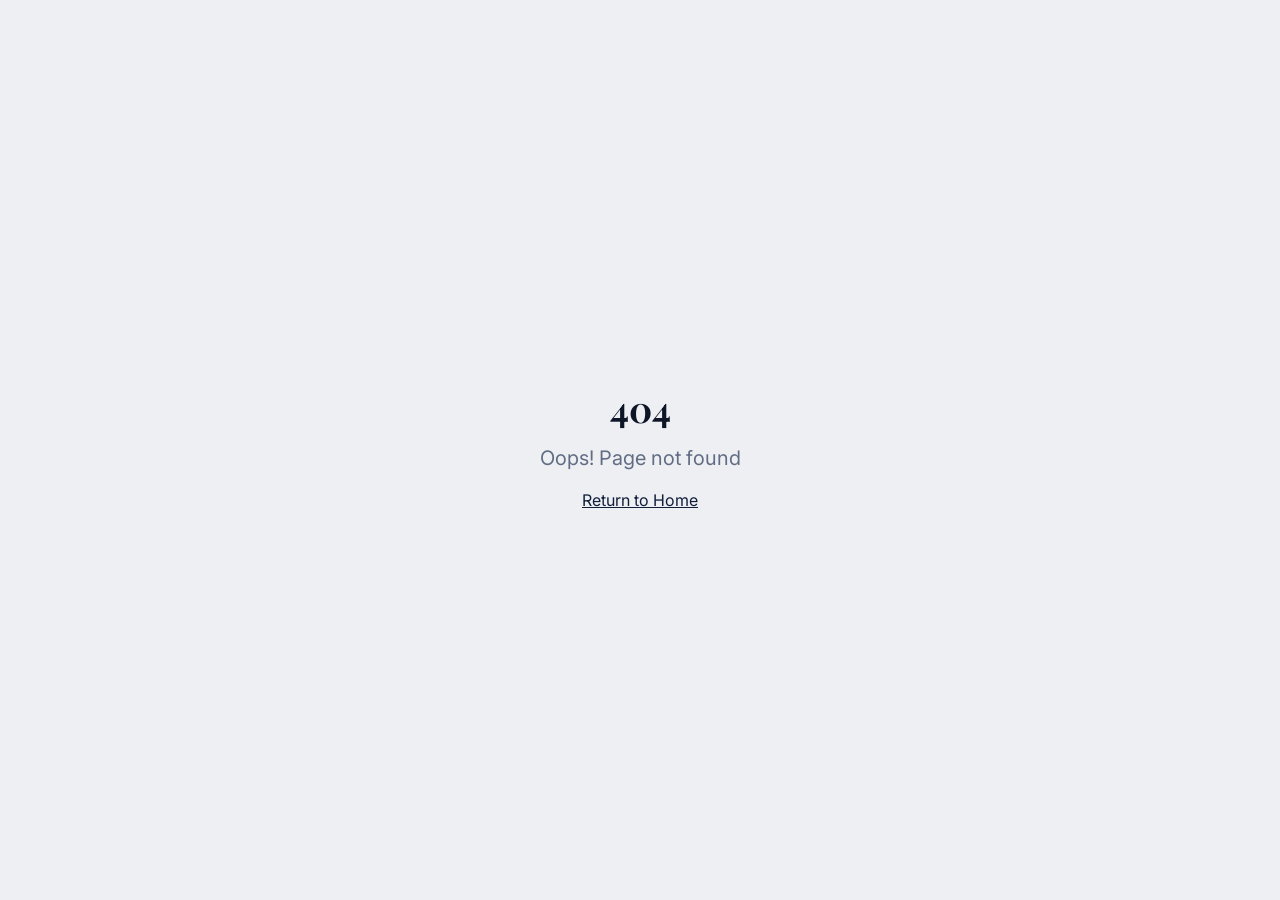
==== index.html @ 01285beb "Add files via upload" ====
<!doctype html>
<html lang="en">
  <head>
    <meta charset="UTF-8" />
    <meta name="viewport" content="width=device-width, initial-scale=1.0" />
    <title>Apostilas de Elite | Material Premium para Concursos da Saúde</title>
    <meta name="description" content="Apostilas premium para concursos da saúde. Material completo para enfermagem, fisioterapia, nutrição, biomedicina e mais. Questões comentadas e mapas mentais." />
    <meta name="keywords" content="apostilas para concursos da saúde, material para técnico de enfermagem, concursos SUS, preparação saúde pública" />
    <!-- TODO: Set the document title to the name of your application -->
    <title>Lovable App</title>
    <meta name="description" content="Lovable Generated Project" />
    <meta name="author" content="Lovable" />

    <!-- TODO: Update og:title to match your application name -->
    <meta property="og:title" content="Lovable App" />
    <meta property="og:description" content="Lovable Generated Project" />
    <meta property="og:type" content="website" />
    <meta property="og:image" content="https://lovable.dev/opengraph-image-p98pqg.png" />

    <meta name="twitter:card" content="summary_large_image" />
    <meta name="twitter:site" content="@Lovable" />
    <meta name="twitter:image" content="https://lovable.dev/opengraph-image-p98pqg.png" />
    <script type="module" crossorigin src="/assets/index-BftCV38N.js"></script>
    <link rel="stylesheet" crossorigin href="/assets/index-7bwsDKJG.css">
  </head>

  <body>
    <div id="root"></div>
  </body>
</html>
---- assets/index-7bwsDKJG.css ----
@import"https://fonts.googleapis.com/css2?family=Playfair+Display:wght@400;500;600;700;800&family=Inter:wght@300;400;500;600;700&display=swap";*,:before,:after{--tw-border-spacing-x: 0;--tw-border-spacing-y: 0;--tw-translate-x: 0;--tw-translate-y: 0;--tw-rotate: 0;--tw-skew-x: 0;--tw-skew-y: 0;--tw-scale-x: 1;--tw-scale-y: 1;--tw-pan-x: ;--tw-pan-y: ;--tw-pinch-zoom: ;--tw-scroll-snap-strictness: proximity;--tw-gradient-from-position: ;--tw-gradient-via-position: ;--tw-gradient-to-position: ;--tw-ordinal: ;--tw-slashed-zero: ;--tw-numeric-figure: ;--tw-numeric-spacing: ;--tw-numeric-fraction: ;--tw-ring-inset: ;--tw-ring-offset-width: 0px;--tw-ring-offset-color: #fff;--tw-ring-color: rgb(59 130 246 / .5);--tw-ring-offset-shadow: 0 0 #0000;--tw-ring-shadow: 0 0 #0000;--tw-shadow: 0 0 #0000;--tw-shadow-colored: 0 0 #0000;--tw-blur: ;--tw-brightness: ;--tw-contrast: ;--tw-grayscale: ;--tw-hue-rotate: ;--tw-invert: ;--tw-saturate: ;--tw-sepia: ;--tw-drop-shadow: ;--tw-backdrop-blur: ;--tw-backdrop-brightness: ;--tw-backdrop-contrast: ;--tw-backdrop-grayscale: ;--tw-backdrop-hue-rotate: ;--tw-backdrop-invert: ;--tw-backdrop-opacity: ;--tw-backdrop-saturate: ;--tw-backdrop-sepia: ;--tw-contain-size: ;--tw-contain-layout: ;--tw-contain-paint: ;--tw-contain-style: }::backdrop{--tw-border-spacing-x: 0;--tw-border-spacing-y: 0;--tw-translate-x: 0;--tw-translate-y: 0;--tw-rotate: 0;--tw-skew-x: 0;--tw-skew-y: 0;--tw-scale-x: 1;--tw-scale-y: 1;--tw-pan-x: ;--tw-pan-y: ;--tw-pinch-zoom: ;--tw-scroll-snap-strictness: proximity;--tw-gradient-from-position: ;--tw-gradient-via-position: ;--tw-gradient-to-position: ;--tw-ordinal: ;--tw-slashed-zero: ;--tw-numeric-figure: ;--tw-numeric-spacing: ;--tw-numeric-fraction: ;--tw-ring-inset: ;--tw-ring-offset-width: 0px;--tw-ring-offset-color: #fff;--tw-ring-color: rgb(59 130 246 / .5);--tw-ring-offset-shadow: 0 0 #0000;--tw-ring-shadow: 0 0 #0000;--tw-shadow: 0 0 #0000;--tw-shadow-colored: 0 0 #0000;--tw-blur: ;--tw-brightness: ;--tw-contrast: ;--tw-grayscale: ;--tw-hue-rotate: ;--tw-invert: ;--tw-saturate: ;--tw-sepia: ;--tw-drop-shadow: ;--tw-backdrop-blur: ;--tw-backdrop-brightness: ;--tw-backdrop-contrast: ;--tw-backdrop-grayscale: ;--tw-backdrop-hue-rotate: ;--tw-backdrop-invert: ;--tw-backdrop-opacity: ;--tw-backdrop-saturate: ;--tw-backdrop-sepia: ;--tw-contain-size: ;--tw-contain-layout: ;--tw-contain-paint: ;--tw-contain-style: }*,:before,:after{box-sizing:border-box;border-width:0;border-style:solid;border-color:#e5e7eb}:before,:after{--tw-content: ""}html,:host{line-height:1.5;-webkit-text-size-adjust:100%;-moz-tab-size:4;-o-tab-size:4;tab-size:4;font-family:Inter,sans-serif;font-feature-settings:normal;font-variation-settings:normal;-webkit-tap-highlight-color:transparent}body{margin:0;line-height:inherit}hr{height:0;color:inherit;border-top-width:1px}abbr:where([title]){-webkit-text-decoration:underline dotted;text-decoration:underline dotted}h1,h2,h3,h4,h5,h6{font-size:inherit;font-weight:inherit}a{color:inherit;text-decoration:inherit}b,strong{font-weight:bolder}code,kbd,samp,pre{font-family:ui-monospace,SFMono-Regular,Menlo,Monaco,Consolas,Liberation Mono,Courier New,monospace;font-feature-settings:normal;font-variation-settings:normal;font-size:1em}small{font-size:80%}sub,sup{font-size:75%;line-height:0;position:relative;vertical-align:baseline}sub{bottom:-.25em}sup{top:-.5em}table{text-indent:0;border-color:inherit;border-collapse:collapse}button,input,optgroup,select,textarea{font-family:inherit;font-feature-settings:inherit;font-variation-settings:inherit;font-size:100%;font-weight:inherit;line-height:inherit;letter-spacing:inherit;color:inherit;margin:0;padding:0}button,select{text-transform:none}button,input:where([type=button]),input:where([type=reset]),input:where([type=submit]){-webkit-appearance:button;background-color:transparent;background-image:none}:-moz-focusring{outline:auto}:-moz-ui-invalid{box-shadow:none}progress{vertical-align:baseline}::-webkit-inner-spin-button,::-webkit-outer-spin-button{height:auto}[type=search]{-webkit-appearance:textfield;outline-offset:-2px}::-webkit-search-decoration{-webkit-appearance:none}::-webkit-file-upload-button{-webkit-appearance:button;font:inherit}summary{display:list-item}blockquote,dl,dd,h1,h2,h3,h4,h5,h6,hr,figure,p,pre{margin:0}fieldset{margin:0;padding:0}legend{padding:0}ol,ul,menu{list-style:none;margin:0;padding:0}dialog{padding:0}textarea{resize:vertical}input::-moz-placeholder,textarea::-moz-placeholder{opacity:1;color:#9ca3af}input::placeholder,textarea::placeholder{opacity:1;color:#9ca3af}button,[role=button]{cursor:pointer}:disabled{cursor:default}img,svg,video,canvas,audio,iframe,embed,object{display:block;vertical-align:middle}img,video{max-width:100%;height:auto}[hidden]:where(:not([hidden=until-found])){display:none}:root{--background: 220 30% 97%;--foreground: 220 50% 10%;--card: 0 0% 100%;--card-foreground: 220 50% 10%;--popover: 0 0% 100%;--popover-foreground: 220 50% 10%;--primary: 220 55% 15%;--primary-foreground: 45 80% 65%;--secondary: 45 85% 55%;--secondary-foreground: 220 55% 12%;--muted: 220 20% 94%;--muted-foreground: 220 15% 45%;--accent: 45 85% 55%;--accent-foreground: 220 55% 12%;--destructive: 0 84.2% 60.2%;--destructive-foreground: 210 40% 98%;--border: 220 20% 90%;--input: 220 20% 90%;--ring: 45 85% 55%;--radius: .5rem;--gold: 45 85% 55%;--gold-light: 45 80% 70%;--gold-dark: 45 90% 40%;--navy: 220 55% 15%;--navy-light: 220 45% 25%;--navy-dark: 220 60% 8%;--sidebar-background: 220 55% 15%;--sidebar-foreground: 0 0% 95%;--sidebar-primary: 45 85% 55%;--sidebar-primary-foreground: 220 55% 12%;--sidebar-accent: 220 45% 25%;--sidebar-accent-foreground: 0 0% 95%;--sidebar-border: 220 45% 25%;--sidebar-ring: 45 85% 55%}.dark{--background: 220 60% 8%;--foreground: 220 10% 95%;--card: 220 55% 12%;--card-foreground: 220 10% 95%;--popover: 220 55% 12%;--popover-foreground: 220 10% 95%;--primary: 45 85% 55%;--primary-foreground: 220 55% 12%;--secondary: 220 45% 25%;--secondary-foreground: 220 10% 95%;--muted: 220 45% 20%;--muted-foreground: 220 15% 65%;--accent: 45 85% 55%;--accent-foreground: 220 55% 12%;--destructive: 0 62.8% 30.6%;--destructive-foreground: 210 40% 98%;--border: 220 45% 20%;--input: 220 45% 20%;--ring: 45 85% 55%}*{border-color:hsl(var(--border))}body{background-color:hsl(var(--background));font-family:Inter,sans-serif;color:hsl(var(--foreground));-webkit-font-smoothing:antialiased;-moz-osx-font-smoothing:grayscale}h1,h2,h3,h4,h5,h6{font-family:Playfair Display,serif}.container{width:100%;margin-right:auto;margin-left:auto;padding-right:2rem;padding-left:2rem}@media (min-width: 1400px){.container{max-width:1400px}}.sr-only{position:absolute;width:1px;height:1px;padding:0;margin:-1px;overflow:hidden;clip:rect(0,0,0,0);white-space:nowrap;border-width:0}.pointer-events-none{pointer-events:none}.pointer-events-auto{pointer-events:auto}.visible{visibility:visible}.invisible{visibility:hidden}.fixed{position:fixed}.absolute{position:absolute}.relative{position:relative}.sticky{position:sticky}.inset-0{top:0;right:0;bottom:0;left:0}.inset-x-0{left:0;right:0}.inset-y-0{top:0;bottom:0}.-bottom-12{bottom:-3rem}.-left-12{left:-3rem}.-right-12{right:-3rem}.-top-12{top:-3rem}.bottom-0{bottom:0}.left-0{left:0}.left-1{left:.25rem}.left-1\/2{left:50%}.left-2{left:.5rem}.left-3{left:.75rem}.left-\[50\%\]{left:50%}.right-0{right:0}.right-1{right:.25rem}.right-2{right:.5rem}.right-3{right:.75rem}.right-4{right:1rem}.top-0{top:0}.top-1\.5{top:.375rem}.top-1\/2{top:50%}.top-2{top:.5rem}.top-24{top:6rem}.top-3\.5{top:.875rem}.top-4{top:1rem}.top-\[1px\]{top:1px}.top-\[50\%\]{top:50%}.top-\[60\%\]{top:60%}.top-full{top:100%}.z-10{z-index:10}.z-20{z-index:20}.z-50{z-index:50}.z-\[100\]{z-index:100}.z-\[1\]{z-index:1}.-mx-1{margin-left:-.25rem;margin-right:-.25rem}.mx-2{margin-left:.5rem;margin-right:.5rem}.mx-3\.5{margin-left:.875rem;margin-right:.875rem}.mx-auto{margin-left:auto;margin-right:auto}.my-0\.5{margin-top:.125rem;margin-bottom:.125rem}.my-1{margin-top:.25rem;margin-bottom:.25rem}.-ml-4{margin-left:-1rem}.-mt-4{margin-top:-1rem}.mb-1{margin-bottom:.25rem}.mb-10{margin-bottom:2.5rem}.mb-12{margin-bottom:3rem}.mb-2{margin-bottom:.5rem}.mb-3{margin-bottom:.75rem}.mb-4{margin-bottom:1rem}.mb-5{margin-bottom:1.25rem}.mb-6{margin-bottom:1.5rem}.mb-8{margin-bottom:2rem}.ml-1{margin-left:.25rem}.ml-auto{margin-left:auto}.mr-2{margin-right:.5rem}.mt-0\.5{margin-top:.125rem}.mt-1{margin-top:.25rem}.mt-1\.5{margin-top:.375rem}.mt-10{margin-top:2.5rem}.mt-12{margin-top:3rem}.mt-2{margin-top:.5rem}.mt-24{margin-top:6rem}.mt-4{margin-top:1rem}.mt-6{margin-top:1.5rem}.mt-8{margin-top:2rem}.mt-auto{margin-top:auto}.line-clamp-2{overflow:hidden;display:-webkit-box;-webkit-box-orient:vertical;-webkit-line-clamp:2}.line-clamp-3{overflow:hidden;display:-webkit-box;-webkit-box-orient:vertical;-webkit-line-clamp:3}.block{display:block}.flex{display:flex}.inline-flex{display:inline-flex}.table{display:table}.grid{display:grid}.hidden{display:none}.aspect-square{aspect-ratio:1 / 1}.aspect-video{aspect-ratio:16 / 9}.size-4{width:1rem;height:1rem}.h-1\.5{height:.375rem}.h-10{height:2.5rem}.h-11{height:2.75rem}.h-12{height:3rem}.h-14{height:3.5rem}.h-16{height:4rem}.h-2{height:.5rem}.h-2\.5{height:.625rem}.h-3{height:.75rem}.h-3\.5{height:.875rem}.h-4{height:1rem}.h-5{height:1.25rem}.h-6{height:1.5rem}.h-7{height:1.75rem}.h-8{height:2rem}.h-9{height:2.25rem}.h-\[1px\]{height:1px}.h-\[var\(--radix-navigation-menu-viewport-height\)\]{height:var(--radix-navigation-menu-viewport-height)}.h-\[var\(--radix-select-trigger-height\)\]{height:var(--radix-select-trigger-height)}.h-auto{height:auto}.h-full{height:100%}.h-px{height:1px}.h-svh{height:100svh}.max-h-96{max-height:24rem}.max-h-\[300px\]{max-height:300px}.max-h-screen{max-height:100vh}.min-h-0{min-height:0px}.min-h-\[70vh\]{min-height:70vh}.min-h-\[80px\]{min-height:80px}.min-h-screen{min-height:100vh}.min-h-svh{min-height:100svh}.w-0{width:0px}.w-1{width:.25rem}.w-10{width:2.5rem}.w-11{width:2.75rem}.w-12{width:3rem}.w-14{width:3.5rem}.w-2{width:.5rem}.w-2\.5{width:.625rem}.w-3{width:.75rem}.w-3\.5{width:.875rem}.w-3\/4{width:75%}.w-4{width:1rem}.w-5{width:1.25rem}.w-6{width:1.5rem}.w-64{width:16rem}.w-7{width:1.75rem}.w-72{width:18rem}.w-8{width:2rem}.w-9{width:2.25rem}.w-\[--sidebar-width\]{width:var(--sidebar-width)}.w-\[100px\]{width:100px}.w-\[1px\]{width:1px}.w-auto{width:auto}.w-full{width:100%}.w-max{width:-moz-max-content;width:max-content}.w-px{width:1px}.min-w-0{min-width:0px}.min-w-5{min-width:1.25rem}.min-w-\[12rem\]{min-width:12rem}.min-w-\[8rem\]{min-width:8rem}.min-w-\[var\(--radix-select-trigger-width\)\]{min-width:var(--radix-select-trigger-width)}.max-w-2xl{max-width:42rem}.max-w-3xl{max-width:48rem}.max-w-5xl{max-width:64rem}.max-w-\[--skeleton-width\]{max-width:var(--skeleton-width)}.max-w-lg{max-width:32rem}.max-w-max{max-width:-moz-max-content;max-width:max-content}.max-w-none{max-width:none}.max-w-xl{max-width:36rem}.flex-1{flex:1 1 0%}.shrink-0{flex-shrink:0}.grow{flex-grow:1}.grow-0{flex-grow:0}.basis-full{flex-basis:100%}.caption-bottom{caption-side:bottom}.border-collapse{border-collapse:collapse}.-translate-x-1\/2{--tw-translate-x: -50%;transform:translate(var(--tw-translate-x),var(--tw-translate-y)) rotate(var(--tw-rotate)) skew(var(--tw-skew-x)) skewY(var(--tw-skew-y)) scaleX(var(--tw-scale-x)) scaleY(var(--tw-scale-y))}.-translate-x-px{--tw-translate-x: -1px;transform:translate(var(--tw-translate-x),var(--tw-translate-y)) rotate(var(--tw-rotate)) skew(var(--tw-skew-x)) skewY(var(--tw-skew-y)) scaleX(var(--tw-scale-x)) scaleY(var(--tw-scale-y))}.-translate-y-1\/2{--tw-translate-y: -50%;transform:translate(var(--tw-translate-x),var(--tw-translate-y)) rotate(var(--tw-rotate)) skew(var(--tw-skew-x)) skewY(var(--tw-skew-y)) scaleX(var(--tw-scale-x)) scaleY(var(--tw-scale-y))}.translate-x-\[-50\%\]{--tw-translate-x: -50%;transform:translate(var(--tw-translate-x),var(--tw-translate-y)) rotate(var(--tw-rotate)) skew(var(--tw-skew-x)) skewY(var(--tw-skew-y)) scaleX(var(--tw-scale-x)) scaleY(var(--tw-scale-y))}.translate-x-px{--tw-translate-x: 1px;transform:translate(var(--tw-translate-x),var(--tw-translate-y)) rotate(var(--tw-rotate)) skew(var(--tw-skew-x)) skewY(var(--tw-skew-y)) scaleX(var(--tw-scale-x)) scaleY(var(--tw-scale-y))}.translate-y-\[-50\%\]{--tw-translate-y: -50%;transform:translate(var(--tw-translate-x),var(--tw-translate-y)) rotate(var(--tw-rotate)) skew(var(--tw-skew-x)) skewY(var(--tw-skew-y)) scaleX(var(--tw-scale-x)) scaleY(var(--tw-scale-y))}.rotate-45{--tw-rotate: 45deg;transform:translate(var(--tw-translate-x),var(--tw-translate-y)) rotate(var(--tw-rotate)) skew(var(--tw-skew-x)) skewY(var(--tw-skew-y)) scaleX(var(--tw-scale-x)) scaleY(var(--tw-scale-y))}.rotate-90{--tw-rotate: 90deg;transform:translate(var(--tw-translate-x),var(--tw-translate-y)) rotate(var(--tw-rotate)) skew(var(--tw-skew-x)) skewY(var(--tw-skew-y)) scaleX(var(--tw-scale-x)) scaleY(var(--tw-scale-y))}.transform{transform:translate(var(--tw-translate-x),var(--tw-translate-y)) rotate(var(--tw-rotate)) skew(var(--tw-skew-x)) skewY(var(--tw-skew-y)) scaleX(var(--tw-scale-x)) scaleY(var(--tw-scale-y))}@keyframes pulse{50%{opacity:.5}}.animate-pulse{animation:pulse 2s cubic-bezier(.4,0,.6,1) infinite}.cursor-default{cursor:default}.cursor-pointer{cursor:pointer}.touch-none{touch-action:none}.select-none{-webkit-user-select:none;-moz-user-select:none;user-select:none}.resize-none{resize:none}.list-none{list-style-type:none}.grid-cols-1{grid-template-columns:repeat(1,minmax(0,1fr))}.grid-cols-2{grid-template-columns:repeat(2,minmax(0,1fr))}.flex-row{flex-direction:row}.flex-col{flex-direction:column}.flex-col-reverse{flex-direction:column-reverse}.flex-wrap{flex-wrap:wrap}.items-start{align-items:flex-start}.items-end{align-items:flex-end}.items-center{align-items:center}.items-stretch{align-items:stretch}.justify-center{justify-content:center}.justify-between{justify-content:space-between}.gap-0\.5{gap:.125rem}.gap-1{gap:.25rem}.gap-1\.5{gap:.375rem}.gap-10{gap:2.5rem}.gap-12{gap:3rem}.gap-2{gap:.5rem}.gap-3{gap:.75rem}.gap-4{gap:1rem}.gap-5{gap:1.25rem}.gap-6{gap:1.5rem}.gap-8{gap:2rem}.space-x-1>:not([hidden])~:not([hidden]){--tw-space-x-reverse: 0;margin-right:calc(.25rem * var(--tw-space-x-reverse));margin-left:calc(.25rem * calc(1 - var(--tw-space-x-reverse)))}.space-x-4>:not([hidden])~:not([hidden]){--tw-space-x-reverse: 0;margin-right:calc(1rem * var(--tw-space-x-reverse));margin-left:calc(1rem * calc(1 - var(--tw-space-x-reverse)))}.space-y-1>:not([hidden])~:not([hidden]){--tw-space-y-reverse: 0;margin-top:calc(.25rem * calc(1 - var(--tw-space-y-reverse)));margin-bottom:calc(.25rem * var(--tw-space-y-reverse))}.space-y-1\.5>:not([hidden])~:not([hidden]){--tw-space-y-reverse: 0;margin-top:calc(.375rem * calc(1 - var(--tw-space-y-reverse)));margin-bottom:calc(.375rem * var(--tw-space-y-reverse))}.space-y-2>:not([hidden])~:not([hidden]){--tw-space-y-reverse: 0;margin-top:calc(.5rem * calc(1 - var(--tw-space-y-reverse)));margin-bottom:calc(.5rem * var(--tw-space-y-reverse))}.space-y-3>:not([hidden])~:not([hidden]){--tw-space-y-reverse: 0;margin-top:calc(.75rem * calc(1 - var(--tw-space-y-reverse)));margin-bottom:calc(.75rem * var(--tw-space-y-reverse))}.space-y-4>:not([hidden])~:not([hidden]){--tw-space-y-reverse: 0;margin-top:calc(1rem * calc(1 - var(--tw-space-y-reverse)));margin-bottom:calc(1rem * var(--tw-space-y-reverse))}.space-y-8>:not([hidden])~:not([hidden]){--tw-space-y-reverse: 0;margin-top:calc(2rem * calc(1 - var(--tw-space-y-reverse)));margin-bottom:calc(2rem * var(--tw-space-y-reverse))}.overflow-auto{overflow:auto}.overflow-hidden{overflow:hidden}.overflow-y-auto{overflow-y:auto}.overflow-x-hidden{overflow-x:hidden}.whitespace-nowrap{white-space:nowrap}.break-words{overflow-wrap:break-word}.rounded-\[2px\]{border-radius:2px}.rounded-\[inherit\]{border-radius:inherit}.rounded-full{border-radius:9999px}.rounded-lg{border-radius:var(--radius)}.rounded-md{border-radius:calc(var(--radius) - 2px)}.rounded-sm{border-radius:calc(var(--radius) - 4px)}.rounded-t-\[10px\]{border-top-left-radius:10px;border-top-right-radius:10px}.rounded-tl-sm{border-top-left-radius:calc(var(--radius) - 4px)}.border{border-width:1px}.border-2{border-width:2px}.border-\[1\.5px\]{border-width:1.5px}.border-y{border-top-width:1px;border-bottom-width:1px}.border-b{border-bottom-width:1px}.border-l{border-left-width:1px}.border-r{border-right-width:1px}.border-t{border-top-width:1px}.border-dashed{border-style:dashed}.border-\[--color-border\]{border-color:var(--color-border)}.border-border{border-color:hsl(var(--border))}.border-border\/50{border-color:hsl(var(--border) / .5)}.border-destructive{border-color:hsl(var(--destructive))}.border-destructive\/50{border-color:hsl(var(--destructive) / .5)}.border-input{border-color:hsl(var(--input))}.border-navy-light\/30{border-color:hsl(var(--navy-light) / .3)}.border-primary{border-color:hsl(var(--primary))}.border-sidebar-border{border-color:hsl(var(--sidebar-border))}.border-transparent{border-color:transparent}.border-l-transparent{border-left-color:transparent}.border-t-transparent{border-top-color:transparent}.bg-\[--color-bg\]{background-color:var(--color-bg)}.bg-accent{background-color:hsl(var(--accent))}.bg-background{background-color:hsl(var(--background))}.bg-black\/80{background-color:#000c}.bg-border{background-color:hsl(var(--border))}.bg-card{background-color:hsl(var(--card))}.bg-destructive{background-color:hsl(var(--destructive))}.bg-foreground{background-color:hsl(var(--foreground))}.bg-muted{background-color:hsl(var(--muted))}.bg-muted\/50{background-color:hsl(var(--muted) / .5)}.bg-navy-light\/40{background-color:hsl(var(--navy-light) / .4)}.bg-navy-light\/50{background-color:hsl(var(--navy-light) / .5)}.bg-popover{background-color:hsl(var(--popover))}.bg-primary{background-color:hsl(var(--primary))}.bg-primary\/60{background-color:hsl(var(--primary) / .6)}.bg-primary\/95{background-color:hsl(var(--primary) / .95)}.bg-secondary{background-color:hsl(var(--secondary))}.bg-secondary\/10{background-color:hsl(var(--secondary) / .1)}.bg-sidebar{background-color:hsl(var(--sidebar-background))}.bg-sidebar-border{background-color:hsl(var(--sidebar-border))}.bg-transparent{background-color:transparent}.fill-current{fill:currentColor}.fill-secondary{fill:hsl(var(--secondary))}.object-cover{-o-object-fit:cover;object-fit:cover}.p-0{padding:0}.p-1{padding:.25rem}.p-2{padding:.5rem}.p-3{padding:.75rem}.p-4{padding:1rem}.p-5{padding:1.25rem}.p-6{padding:1.5rem}.p-8{padding:2rem}.p-\[1px\]{padding:1px}.px-1{padding-left:.25rem;padding-right:.25rem}.px-10{padding-left:2.5rem;padding-right:2.5rem}.px-2{padding-left:.5rem;padding-right:.5rem}.px-2\.5{padding-left:.625rem;padding-right:.625rem}.px-3{padding-left:.75rem;padding-right:.75rem}.px-3\.5{padding-left:.875rem;padding-right:.875rem}.px-4{padding-left:1rem;padding-right:1rem}.px-5{padding-left:1.25rem;padding-right:1.25rem}.px-6{padding-left:1.5rem;padding-right:1.5rem}.px-8{padding-left:2rem;padding-right:2rem}.py-0\.5{padding-top:.125rem;padding-bottom:.125rem}.py-1{padding-top:.25rem;padding-bottom:.25rem}.py-1\.5{padding-top:.375rem;padding-bottom:.375rem}.py-12{padding-top:3rem;padding-bottom:3rem}.py-16{padding-top:4rem;padding-bottom:4rem}.py-2{padding-top:.5rem;padding-bottom:.5rem}.py-2\.5{padding-top:.625rem;padding-bottom:.625rem}.py-20{padding-top:5rem;padding-bottom:5rem}.py-3{padding-top:.75rem;padding-bottom:.75rem}.py-32{padding-top:8rem;padding-bottom:8rem}.py-4{padding-top:1rem;padding-bottom:1rem}.py-6{padding-top:1.5rem;padding-bottom:1.5rem}.pb-3{padding-bottom:.75rem}.pb-4{padding-bottom:1rem}.pl-10{padding-left:2.5rem}.pl-2\.5{padding-left:.625rem}.pl-4{padding-left:1rem}.pl-8{padding-left:2rem}.pr-2{padding-right:.5rem}.pr-2\.5{padding-right:.625rem}.pr-4{padding-right:1rem}.pr-8{padding-right:2rem}.pt-0{padding-top:0}.pt-1{padding-top:.25rem}.pt-16{padding-top:4rem}.pt-3{padding-top:.75rem}.pt-4{padding-top:1rem}.pt-8{padding-top:2rem}.text-left{text-align:left}.text-center{text-align:center}.text-right{text-align:right}.align-middle{vertical-align:middle}.font-display{font-family:Playfair Display,serif}.font-mono{font-family:ui-monospace,SFMono-Regular,Menlo,Monaco,Consolas,Liberation Mono,Courier New,monospace}.text-2xl{font-size:1.5rem;line-height:2rem}.text-3xl{font-size:1.875rem;line-height:2.25rem}.text-4xl{font-size:2.25rem;line-height:2.5rem}.text-5xl{font-size:3rem;line-height:1}.text-\[0\.8rem\]{font-size:.8rem}.text-base{font-size:1rem;line-height:1.5rem}.text-lg{font-size:1.125rem;line-height:1.75rem}.text-sm{font-size:.875rem;line-height:1.25rem}.text-xl{font-size:1.25rem;line-height:1.75rem}.text-xs{font-size:.75rem;line-height:1rem}.font-bold{font-weight:700}.font-medium{font-weight:500}.font-normal{font-weight:400}.font-semibold{font-weight:600}.uppercase{text-transform:uppercase}.italic{font-style:italic}.tabular-nums{--tw-numeric-spacing: tabular-nums;font-variant-numeric:var(--tw-ordinal) var(--tw-slashed-zero) var(--tw-numeric-figure) var(--tw-numeric-spacing) var(--tw-numeric-fraction)}.leading-none{line-height:1}.leading-relaxed{line-height:1.625}.tracking-tight{letter-spacing:-.025em}.tracking-wide{letter-spacing:.025em}.tracking-wider{letter-spacing:.05em}.tracking-widest{letter-spacing:.1em}.text-accent-foreground{color:hsl(var(--accent-foreground))}.text-card-foreground{color:hsl(var(--card-foreground))}.text-current{color:currentColor}.text-destructive{color:hsl(var(--destructive))}.text-destructive-foreground{color:hsl(var(--destructive-foreground))}.text-foreground{color:hsl(var(--foreground))}.text-foreground\/50{color:hsl(var(--foreground) / .5)}.text-muted-foreground{color:hsl(var(--muted-foreground))}.text-popover-foreground{color:hsl(var(--popover-foreground))}.text-primary{color:hsl(var(--primary))}.text-primary-foreground{color:hsl(var(--primary-foreground))}.text-primary-foreground\/40{color:hsl(var(--primary-foreground) / .4)}.text-primary-foreground\/50{color:hsl(var(--primary-foreground) / .5)}.text-primary-foreground\/60{color:hsl(var(--primary-foreground) / .6)}.text-primary-foreground\/70{color:hsl(var(--primary-foreground) / .7)}.text-primary-foreground\/80{color:hsl(var(--primary-foreground) / .8)}.text-primary-foreground\/90{color:hsl(var(--primary-foreground) / .9)}.text-secondary{color:hsl(var(--secondary))}.text-secondary-foreground{color:hsl(var(--secondary-foreground))}.text-secondary\/20{color:hsl(var(--secondary) / .2)}.text-secondary\/70{color:hsl(var(--secondary) / .7)}.text-sidebar-foreground{color:hsl(var(--sidebar-foreground))}.text-sidebar-foreground\/70{color:hsl(var(--sidebar-foreground) / .7)}.underline{text-decoration-line:underline}.line-through{text-decoration-line:line-through}.underline-offset-4{text-underline-offset:4px}.opacity-0{opacity:0}.opacity-50{opacity:.5}.opacity-60{opacity:.6}.opacity-70{opacity:.7}.opacity-90{opacity:.9}.shadow-\[0_0_0_1px_hsl\(var\(--sidebar-border\)\)\]{--tw-shadow: 0 0 0 1px hsl(var(--sidebar-border));--tw-shadow-colored: 0 0 0 1px var(--tw-shadow-color);box-shadow:var(--tw-ring-offset-shadow, 0 0 #0000),var(--tw-ring-shadow, 0 0 #0000),var(--tw-shadow)}.shadow-lg{--tw-shadow: 0 10px 15px -3px rgb(0 0 0 / .1), 0 4px 6px -4px rgb(0 0 0 / .1);--tw-shadow-colored: 0 10px 15px -3px var(--tw-shadow-color), 0 4px 6px -4px var(--tw-shadow-color);box-shadow:var(--tw-ring-offset-shadow, 0 0 #0000),var(--tw-ring-shadow, 0 0 #0000),var(--tw-shadow)}.shadow-md{--tw-shadow: 0 4px 6px -1px rgb(0 0 0 / .1), 0 2px 4px -2px rgb(0 0 0 / .1);--tw-shadow-colored: 0 4px 6px -1px var(--tw-shadow-color), 0 2px 4px -2px var(--tw-shadow-color);box-shadow:var(--tw-ring-offset-shadow, 0 0 #0000),var(--tw-ring-shadow, 0 0 #0000),var(--tw-shadow)}.shadow-none{--tw-shadow: 0 0 #0000;--tw-shadow-colored: 0 0 #0000;box-shadow:var(--tw-ring-offset-shadow, 0 0 #0000),var(--tw-ring-shadow, 0 0 #0000),var(--tw-shadow)}.shadow-sm{--tw-shadow: 0 1px 2px 0 rgb(0 0 0 / .05);--tw-shadow-colored: 0 1px 2px 0 var(--tw-shadow-color);box-shadow:var(--tw-ring-offset-shadow, 0 0 #0000),var(--tw-ring-shadow, 0 0 #0000),var(--tw-shadow)}.shadow-xl{--tw-shadow: 0 20px 25px -5px rgb(0 0 0 / .1), 0 8px 10px -6px rgb(0 0 0 / .1);--tw-shadow-colored: 0 20px 25px -5px var(--tw-shadow-color), 0 8px 10px -6px var(--tw-shadow-color);box-shadow:var(--tw-ring-offset-shadow, 0 0 #0000),var(--tw-ring-shadow, 0 0 #0000),var(--tw-shadow)}.shadow-gold{--tw-shadow-color: hsl(var(--gold));--tw-shadow: var(--tw-shadow-colored)}.outline-none{outline:2px solid transparent;outline-offset:2px}.outline{outline-style:solid}.ring-0{--tw-ring-offset-shadow: var(--tw-ring-inset) 0 0 0 var(--tw-ring-offset-width) var(--tw-ring-offset-color);--tw-ring-shadow: var(--tw-ring-inset) 0 0 0 calc(0px + var(--tw-ring-offset-width)) var(--tw-ring-color);box-shadow:var(--tw-ring-offset-shadow),var(--tw-ring-shadow),var(--tw-shadow, 0 0 #0000)}.ring-2{--tw-ring-offset-shadow: var(--tw-ring-inset) 0 0 0 var(--tw-ring-offset-width) var(--tw-ring-offset-color);--tw-ring-shadow: var(--tw-ring-inset) 0 0 0 calc(2px + var(--tw-ring-offset-width)) var(--tw-ring-color);box-shadow:var(--tw-ring-offset-shadow),var(--tw-ring-shadow),var(--tw-shadow, 0 0 #0000)}.ring-ring{--tw-ring-color: hsl(var(--ring))}.ring-sidebar-ring{--tw-ring-color: hsl(var(--sidebar-ring))}.ring-offset-background{--tw-ring-offset-color: hsl(var(--background))}.filter{filter:var(--tw-blur) var(--tw-brightness) var(--tw-contrast) var(--tw-grayscale) var(--tw-hue-rotate) var(--tw-invert) var(--tw-saturate) var(--tw-sepia) var(--tw-drop-shadow)}.backdrop-blur-md{--tw-backdrop-blur: blur(12px);-webkit-backdrop-filter:var(--tw-backdrop-blur) var(--tw-backdrop-brightness) var(--tw-backdrop-contrast) var(--tw-backdrop-grayscale) var(--tw-backdrop-hue-rotate) var(--tw-backdrop-invert) var(--tw-backdrop-opacity) var(--tw-backdrop-saturate) var(--tw-backdrop-sepia);backdrop-filter:var(--tw-backdrop-blur) var(--tw-backdrop-brightness) var(--tw-backdrop-contrast) var(--tw-backdrop-grayscale) var(--tw-backdrop-hue-rotate) var(--tw-backdrop-invert) var(--tw-backdrop-opacity) var(--tw-backdrop-saturate) var(--tw-backdrop-sepia)}.transition{transition-property:color,background-color,border-color,text-decoration-color,fill,stroke,opacity,box-shadow,transform,filter,-webkit-backdrop-filter;transition-property:color,background-color,border-color,text-decoration-color,fill,stroke,opacity,box-shadow,transform,filter,backdrop-filter;transition-property:color,background-color,border-color,text-decoration-color,fill,stroke,opacity,box-shadow,transform,filter,backdrop-filter,-webkit-backdrop-filter;transition-timing-function:cubic-bezier(.4,0,.2,1);transition-duration:.15s}.transition-\[left\,right\,width\]{transition-property:left,right,width;transition-timing-function:cubic-bezier(.4,0,.2,1);transition-duration:.15s}.transition-\[margin\,opa\]{transition-property:margin,opa;transition-timing-function:cubic-bezier(.4,0,.2,1);transition-duration:.15s}.transition-\[width\,height\,padding\]{transition-property:width,height,padding;transition-timing-function:cubic-bezier(.4,0,.2,1);transition-duration:.15s}.transition-\[width\]{transition-property:width;transition-timing-function:cubic-bezier(.4,0,.2,1);transition-duration:.15s}.transition-all{transition-property:all;transition-timing-function:cubic-bezier(.4,0,.2,1);transition-duration:.15s}.transition-colors{transition-property:color,background-color,border-color,text-decoration-color,fill,stroke;transition-timing-function:cubic-bezier(.4,0,.2,1);transition-duration:.15s}.transition-opacity{transition-property:opacity;transition-timing-function:cubic-bezier(.4,0,.2,1);transition-duration:.15s}.transition-shadow{transition-property:box-shadow;transition-timing-function:cubic-bezier(.4,0,.2,1);transition-duration:.15s}.transition-transform{transition-property:transform;transition-timing-function:cubic-bezier(.4,0,.2,1);transition-duration:.15s}.duration-1000{transition-duration:1s}.duration-200{transition-duration:.2s}.duration-300{transition-duration:.3s}.ease-in-out{transition-timing-function:cubic-bezier(.4,0,.2,1)}.ease-linear{transition-timing-function:linear}@keyframes enter{0%{opacity:var(--tw-enter-opacity, 1);transform:translate3d(var(--tw-enter-translate-x, 0),var(--tw-enter-translate-y, 0),0) scale3d(var(--tw-enter-scale, 1),var(--tw-enter-scale, 1),var(--tw-enter-scale, 1)) rotate(var(--tw-enter-rotate, 0))}}@keyframes exit{to{opacity:var(--tw-exit-opacity, 1);transform:translate3d(var(--tw-exit-translate-x, 0),var(--tw-exit-translate-y, 0),0) scale3d(var(--tw-exit-scale, 1),var(--tw-exit-scale, 1),var(--tw-exit-scale, 1)) rotate(var(--tw-exit-rotate, 0))}}.animate-in{animation-name:enter;animation-duration:.15s;--tw-enter-opacity: initial;--tw-enter-scale: initial;--tw-enter-rotate: initial;--tw-enter-translate-x: initial;--tw-enter-translate-y: initial}.fade-in-0{--tw-enter-opacity: 0}.fade-in-80{--tw-enter-opacity: .8}.zoom-in-95{--tw-enter-scale: .95}.duration-1000{animation-duration:1s}.duration-200{animation-duration:.2s}.duration-300{animation-duration:.3s}.ease-in-out{animation-timing-function:cubic-bezier(.4,0,.2,1)}.ease-linear{animation-timing-function:linear}.text-gradient-gold{-webkit-background-clip:text;background-clip:text;color:transparent;background-image:linear-gradient(135deg,#eebd2b,#f0d175)}.bg-gradient-navy{background:linear-gradient(135deg,#081021,#111f3b)}.bg-gradient-gold{background:linear-gradient(135deg,#eebd2b,#c2940a)}.shadow-gold{box-shadow:0 4px 30px -5px #eebd2b59}.file\:border-0::file-selector-button{border-width:0px}.file\:bg-transparent::file-selector-button{background-color:transparent}.file\:text-sm::file-selector-button{font-size:.875rem;line-height:1.25rem}.file\:font-medium::file-selector-button{font-weight:500}.file\:text-foreground::file-selector-button{color:hsl(var(--foreground))}.placeholder\:text-muted-foreground::-moz-placeholder{color:hsl(var(--muted-foreground))}.placeholder\:text-muted-foreground::placeholder{color:hsl(var(--muted-foreground))}.after\:absolute:after{content:var(--tw-content);position:absolute}.after\:-inset-2:after{content:var(--tw-content);top:-.5rem;right:-.5rem;bottom:-.5rem;left:-.5rem}.after\:inset-y-0:after{content:var(--tw-content);top:0;bottom:0}.after\:left-1\/2:after{content:var(--tw-content);left:50%}.after\:w-1:after{content:var(--tw-content);width:.25rem}.after\:w-\[2px\]:after{content:var(--tw-content);width:2px}.after\:-translate-x-1\/2:after{content:var(--tw-content);--tw-translate-x: -50%;transform:translate(var(--tw-translate-x),var(--tw-translate-y)) rotate(var(--tw-rotate)) skew(var(--tw-skew-x)) skewY(var(--tw-skew-y)) scaleX(var(--tw-scale-x)) scaleY(var(--tw-scale-y))}.first\:rounded-l-md:first-child{border-top-left-radius:calc(var(--radius) - 2px);border-bottom-left-radius:calc(var(--radius) - 2px)}.first\:border-l:first-child{border-left-width:1px}.last\:rounded-r-md:last-child{border-top-right-radius:calc(var(--radius) - 2px);border-bottom-right-radius:calc(var(--radius) - 2px)}.focus-within\:relative:focus-within{position:relative}.focus-within\:z-20:focus-within{z-index:20}.hover\:border-secondary\/50:hover{border-color:hsl(var(--secondary) / .5)}.hover\:bg-accent:hover{background-color:hsl(var(--accent))}.hover\:bg-destructive\/80:hover{background-color:hsl(var(--destructive) / .8)}.hover\:bg-destructive\/90:hover{background-color:hsl(var(--destructive) / .9)}.hover\:bg-muted:hover{background-color:hsl(var(--muted))}.hover\:bg-muted\/50:hover{background-color:hsl(var(--muted) / .5)}.hover\:bg-primary:hover{background-color:hsl(var(--primary))}.hover\:bg-primary\/80:hover{background-color:hsl(var(--primary) / .8)}.hover\:bg-primary\/90:hover{background-color:hsl(var(--primary) / .9)}.hover\:bg-secondary:hover{background-color:hsl(var(--secondary))}.hover\:bg-secondary\/80:hover{background-color:hsl(var(--secondary) / .8)}.hover\:bg-sidebar-accent:hover{background-color:hsl(var(--sidebar-accent))}.hover\:text-accent-foreground:hover{color:hsl(var(--accent-foreground))}.hover\:text-foreground:hover{color:hsl(var(--foreground))}.hover\:text-muted-foreground:hover{color:hsl(var(--muted-foreground))}.hover\:text-primary-foreground:hover{color:hsl(var(--primary-foreground))}.hover\:text-primary\/90:hover{color:hsl(var(--primary) / .9)}.hover\:text-secondary:hover{color:hsl(var(--secondary))}.hover\:text-sidebar-accent-foreground:hover{color:hsl(var(--sidebar-accent-foreground))}.hover\:underline:hover{text-decoration-line:underline}.hover\:no-underline:hover{text-decoration-line:none}.hover\:opacity-100:hover{opacity:1}.hover\:opacity-90:hover{opacity:.9}.hover\:shadow-\[0_0_0_1px_hsl\(var\(--sidebar-accent\)\)\]:hover{--tw-shadow: 0 0 0 1px hsl(var(--sidebar-accent));--tw-shadow-colored: 0 0 0 1px var(--tw-shadow-color);box-shadow:var(--tw-ring-offset-shadow, 0 0 #0000),var(--tw-ring-shadow, 0 0 #0000),var(--tw-shadow)}.hover\:shadow-lg:hover{--tw-shadow: 0 10px 15px -3px rgb(0 0 0 / .1), 0 4px 6px -4px rgb(0 0 0 / .1);--tw-shadow-colored: 0 10px 15px -3px var(--tw-shadow-color), 0 4px 6px -4px var(--tw-shadow-color);box-shadow:var(--tw-ring-offset-shadow, 0 0 #0000),var(--tw-ring-shadow, 0 0 #0000),var(--tw-shadow)}.hover\:shadow-navy:hover{--tw-shadow-color: hsl(var(--navy));--tw-shadow: var(--tw-shadow-colored)}.hover\:shadow-navy\/10:hover{--tw-shadow-color: hsl(var(--navy) / .1);--tw-shadow: var(--tw-shadow-colored)}.hover\:shadow-navy:hover{box-shadow:0 10px 40px -10px #111f3b66}.hover\:after\:bg-sidebar-border:hover:after{content:var(--tw-content);background-color:hsl(var(--sidebar-border))}.focus\:bg-accent:focus{background-color:hsl(var(--accent))}.focus\:bg-primary:focus{background-color:hsl(var(--primary))}.focus\:text-accent-foreground:focus{color:hsl(var(--accent-foreground))}.focus\:text-primary-foreground:focus{color:hsl(var(--primary-foreground))}.focus\:opacity-100:focus{opacity:1}.focus\:outline-none:focus{outline:2px solid transparent;outline-offset:2px}.focus\:ring-2:focus{--tw-ring-offset-shadow: var(--tw-ring-inset) 0 0 0 var(--tw-ring-offset-width) var(--tw-ring-offset-color);--tw-ring-shadow: var(--tw-ring-inset) 0 0 0 calc(2px + var(--tw-ring-offset-width)) var(--tw-ring-color);box-shadow:var(--tw-ring-offset-shadow),var(--tw-ring-shadow),var(--tw-shadow, 0 0 #0000)}.focus\:ring-ring:focus{--tw-ring-color: hsl(var(--ring))}.focus\:ring-secondary\/50:focus{--tw-ring-color: hsl(var(--secondary) / .5)}.focus\:ring-offset-2:focus{--tw-ring-offset-width: 2px}.focus-visible\:outline-none:focus-visible{outline:2px solid transparent;outline-offset:2px}.focus-visible\:ring-1:focus-visible{--tw-ring-offset-shadow: var(--tw-ring-inset) 0 0 0 var(--tw-ring-offset-width) var(--tw-ring-offset-color);--tw-ring-shadow: var(--tw-ring-inset) 0 0 0 calc(1px + var(--tw-ring-offset-width)) var(--tw-ring-color);box-shadow:var(--tw-ring-offset-shadow),var(--tw-ring-shadow),var(--tw-shadow, 0 0 #0000)}.focus-visible\:ring-2:focus-visible{--tw-ring-offset-shadow: var(--tw-ring-inset) 0 0 0 var(--tw-ring-offset-width) var(--tw-ring-offset-color);--tw-ring-shadow: var(--tw-ring-inset) 0 0 0 calc(2px + var(--tw-ring-offset-width)) var(--tw-ring-color);box-shadow:var(--tw-ring-offset-shadow),var(--tw-ring-shadow),var(--tw-shadow, 0 0 #0000)}.focus-visible\:ring-ring:focus-visible{--tw-ring-color: hsl(var(--ring))}.focus-visible\:ring-sidebar-ring:focus-visible{--tw-ring-color: hsl(var(--sidebar-ring))}.focus-visible\:ring-offset-1:focus-visible{--tw-ring-offset-width: 1px}.focus-visible\:ring-offset-2:focus-visible{--tw-ring-offset-width: 2px}.focus-visible\:ring-offset-background:focus-visible{--tw-ring-offset-color: hsl(var(--background))}.active\:bg-sidebar-accent:active{background-color:hsl(var(--sidebar-accent))}.active\:text-sidebar-accent-foreground:active{color:hsl(var(--sidebar-accent-foreground))}.disabled\:pointer-events-none:disabled{pointer-events:none}.disabled\:cursor-not-allowed:disabled{cursor:not-allowed}.disabled\:opacity-50:disabled{opacity:.5}.group\/menu-item:focus-within .group-focus-within\/menu-item\:opacity-100{opacity:1}.group:hover .group-hover\:text-navy{color:hsl(var(--navy))}.group:hover .group-hover\:text-secondary{color:hsl(var(--secondary))}.group\/menu-item:hover .group-hover\/menu-item\:opacity-100,.group:hover .group-hover\:opacity-100{opacity:1}.group.destructive .group-\[\.destructive\]\:border-muted\/40{border-color:hsl(var(--muted) / .4)}.group.toaster .group-\[\.toaster\]\:border-border{border-color:hsl(var(--border))}.group.toast .group-\[\.toast\]\:bg-muted{background-color:hsl(var(--muted))}.group.toast .group-\[\.toast\]\:bg-primary{background-color:hsl(var(--primary))}.group.toaster .group-\[\.toaster\]\:bg-background{background-color:hsl(var(--background))}.group.destructive .group-\[\.destructive\]\:text-red-300{--tw-text-opacity: 1;color:rgb(252 165 165 / var(--tw-text-opacity, 1))}.group.toast .group-\[\.toast\]\:text-muted-foreground{color:hsl(var(--muted-foreground))}.group.toast .group-\[\.toast\]\:text-primary-foreground{color:hsl(var(--primary-foreground))}.group.toaster .group-\[\.toaster\]\:text-foreground{color:hsl(var(--foreground))}.group.toaster .group-\[\.toaster\]\:shadow-lg{--tw-shadow: 0 10px 15px -3px rgb(0 0 0 / .1), 0 4px 6px -4px rgb(0 0 0 / .1);--tw-shadow-colored: 0 10px 15px -3px var(--tw-shadow-color), 0 4px 6px -4px var(--tw-shadow-color);box-shadow:var(--tw-ring-offset-shadow, 0 0 #0000),var(--tw-ring-shadow, 0 0 #0000),var(--tw-shadow)}.group.destructive .group-\[\.destructive\]\:hover\:border-destructive\/30:hover{border-color:hsl(var(--destructive) / .3)}.group.destructive .group-\[\.destructive\]\:hover\:bg-destructive:hover{background-color:hsl(var(--destructive))}.group.destructive .group-\[\.destructive\]\:hover\:text-destructive-foreground:hover{color:hsl(var(--destructive-foreground))}.group.destructive .group-\[\.destructive\]\:hover\:text-red-50:hover{--tw-text-opacity: 1;color:rgb(254 242 242 / var(--tw-text-opacity, 1))}.group.destructive .group-\[\.destructive\]\:focus\:ring-destructive:focus{--tw-ring-color: hsl(var(--destructive))}.group.destructive .group-\[\.destructive\]\:focus\:ring-red-400:focus{--tw-ring-opacity: 1;--tw-ring-color: rgb(248 113 113 / var(--tw-ring-opacity, 1))}.group.destructive .group-\[\.destructive\]\:focus\:ring-offset-red-600:focus{--tw-ring-offset-color: #dc2626}.peer\/menu-button:hover~.peer-hover\/menu-button\:text-sidebar-accent-foreground{color:hsl(var(--sidebar-accent-foreground))}.peer:disabled~.peer-disabled\:cursor-not-allowed{cursor:not-allowed}.peer:disabled~.peer-disabled\:opacity-70{opacity:.7}.has-\[\[data-variant\=inset\]\]\:bg-sidebar:has([data-variant=inset]){background-color:hsl(var(--sidebar-background))}.has-\[\:disabled\]\:opacity-50:has(:disabled){opacity:.5}.group\/menu-item:has([data-sidebar=menu-action]) .group-has-\[\[data-sidebar\=menu-action\]\]\/menu-item\:pr-8{padding-right:2rem}.aria-disabled\:pointer-events-none[aria-disabled=true]{pointer-events:none}.aria-disabled\:opacity-50[aria-disabled=true]{opacity:.5}.aria-selected\:bg-accent[aria-selected=true]{background-color:hsl(var(--accent))}.aria-selected\:bg-accent\/50[aria-selected=true]{background-color:hsl(var(--accent) / .5)}.aria-selected\:text-accent-foreground[aria-selected=true]{color:hsl(var(--accent-foreground))}.aria-selected\:text-muted-foreground[aria-selected=true]{color:hsl(var(--muted-foreground))}.aria-selected\:opacity-100[aria-selected=true]{opacity:1}.aria-selected\:opacity-30[aria-selected=true]{opacity:.3}.data-\[disabled\=true\]\:pointer-events-none[data-disabled=true],.data-\[disabled\]\:pointer-events-none[data-disabled]{pointer-events:none}.data-\[panel-group-direction\=vertical\]\:h-px[data-panel-group-direction=vertical]{height:1px}.data-\[panel-group-direction\=vertical\]\:w-full[data-panel-group-direction=vertical]{width:100%}.data-\[side\=bottom\]\:translate-y-1[data-side=bottom]{--tw-translate-y: .25rem;transform:translate(var(--tw-translate-x),var(--tw-translate-y)) rotate(var(--tw-rotate)) skew(var(--tw-skew-x)) skewY(var(--tw-skew-y)) scaleX(var(--tw-scale-x)) scaleY(var(--tw-scale-y))}.data-\[side\=left\]\:-translate-x-1[data-side=left]{--tw-translate-x: -.25rem;transform:translate(var(--tw-translate-x),var(--tw-translate-y)) rotate(var(--tw-rotate)) skew(var(--tw-skew-x)) skewY(var(--tw-skew-y)) scaleX(var(--tw-scale-x)) scaleY(var(--tw-scale-y))}.data-\[side\=right\]\:translate-x-1[data-side=right]{--tw-translate-x: .25rem;transform:translate(var(--tw-translate-x),var(--tw-translate-y)) rotate(var(--tw-rotate)) skew(var(--tw-skew-x)) skewY(var(--tw-skew-y)) scaleX(var(--tw-scale-x)) scaleY(var(--tw-scale-y))}.data-\[side\=top\]\:-translate-y-1[data-side=top]{--tw-translate-y: -.25rem;transform:translate(var(--tw-translate-x),var(--tw-translate-y)) rotate(var(--tw-rotate)) skew(var(--tw-skew-x)) skewY(var(--tw-skew-y)) scaleX(var(--tw-scale-x)) scaleY(var(--tw-scale-y))}.data-\[state\=checked\]\:translate-x-5[data-state=checked]{--tw-translate-x: 1.25rem;transform:translate(var(--tw-translate-x),var(--tw-translate-y)) rotate(var(--tw-rotate)) skew(var(--tw-skew-x)) skewY(var(--tw-skew-y)) scaleX(var(--tw-scale-x)) scaleY(var(--tw-scale-y))}.data-\[state\=unchecked\]\:translate-x-0[data-state=unchecked],.data-\[swipe\=cancel\]\:translate-x-0[data-swipe=cancel]{--tw-translate-x: 0px;transform:translate(var(--tw-translate-x),var(--tw-translate-y)) rotate(var(--tw-rotate)) skew(var(--tw-skew-x)) skewY(var(--tw-skew-y)) scaleX(var(--tw-scale-x)) scaleY(var(--tw-scale-y))}.data-\[swipe\=end\]\:translate-x-\[var\(--radix-toast-swipe-end-x\)\][data-swipe=end]{--tw-translate-x: var(--radix-toast-swipe-end-x);transform:translate(var(--tw-translate-x),var(--tw-translate-y)) rotate(var(--tw-rotate)) skew(var(--tw-skew-x)) skewY(var(--tw-skew-y)) scaleX(var(--tw-scale-x)) scaleY(var(--tw-scale-y))}.data-\[swipe\=move\]\:translate-x-\[var\(--radix-toast-swipe-move-x\)\][data-swipe=move]{--tw-translate-x: var(--radix-toast-swipe-move-x);transform:translate(var(--tw-translate-x),var(--tw-translate-y)) rotate(var(--tw-rotate)) skew(var(--tw-skew-x)) skewY(var(--tw-skew-y)) scaleX(var(--tw-scale-x)) scaleY(var(--tw-scale-y))}@keyframes accordion-up{0%{height:var(--radix-accordion-content-height)}to{height:0}}.data-\[state\=closed\]\:animate-accordion-up[data-state=closed]{animation:accordion-up .2s ease-out}@keyframes accordion-down{0%{height:0}to{height:var(--radix-accordion-content-height)}}.data-\[state\=open\]\:animate-accordion-down[data-state=open]{animation:accordion-down .2s ease-out}.data-\[panel-group-direction\=vertical\]\:flex-col[data-panel-group-direction=vertical]{flex-direction:column}.data-\[active\=true\]\:bg-sidebar-accent[data-active=true]{background-color:hsl(var(--sidebar-accent))}.data-\[active\]\:bg-accent\/50[data-active]{background-color:hsl(var(--accent) / .5)}.data-\[selected\=\'true\'\]\:bg-accent[data-selected=true]{background-color:hsl(var(--accent))}.data-\[state\=active\]\:bg-background[data-state=active]{background-color:hsl(var(--background))}.data-\[state\=checked\]\:bg-primary[data-state=checked]{background-color:hsl(var(--primary))}.data-\[state\=on\]\:bg-accent[data-state=on],.data-\[state\=open\]\:bg-accent[data-state=open]{background-color:hsl(var(--accent))}.data-\[state\=open\]\:bg-accent\/50[data-state=open]{background-color:hsl(var(--accent) / .5)}.data-\[state\=open\]\:bg-secondary[data-state=open]{background-color:hsl(var(--secondary))}.data-\[state\=selected\]\:bg-muted[data-state=selected]{background-color:hsl(var(--muted))}.data-\[state\=unchecked\]\:bg-input[data-state=unchecked]{background-color:hsl(var(--input))}.data-\[active\=true\]\:font-medium[data-active=true]{font-weight:500}.data-\[active\=true\]\:text-sidebar-accent-foreground[data-active=true]{color:hsl(var(--sidebar-accent-foreground))}.data-\[selected\=true\]\:text-accent-foreground[data-selected=true]{color:hsl(var(--accent-foreground))}.data-\[state\=active\]\:text-foreground[data-state=active]{color:hsl(var(--foreground))}.data-\[state\=checked\]\:text-primary-foreground[data-state=checked]{color:hsl(var(--primary-foreground))}.data-\[state\=on\]\:text-accent-foreground[data-state=on],.data-\[state\=open\]\:text-accent-foreground[data-state=open]{color:hsl(var(--accent-foreground))}.data-\[state\=open\]\:text-muted-foreground[data-state=open]{color:hsl(var(--muted-foreground))}.data-\[disabled\=true\]\:opacity-50[data-disabled=true],.data-\[disabled\]\:opacity-50[data-disabled]{opacity:.5}.data-\[state\=open\]\:opacity-100[data-state=open]{opacity:1}.data-\[state\=active\]\:shadow-sm[data-state=active]{--tw-shadow: 0 1px 2px 0 rgb(0 0 0 / .05);--tw-shadow-colored: 0 1px 2px 0 var(--tw-shadow-color);box-shadow:var(--tw-ring-offset-shadow, 0 0 #0000),var(--tw-ring-shadow, 0 0 #0000),var(--tw-shadow)}.data-\[swipe\=move\]\:transition-none[data-swipe=move]{transition-property:none}.data-\[state\=closed\]\:duration-300[data-state=closed]{transition-duration:.3s}.data-\[state\=open\]\:duration-500[data-state=open]{transition-duration:.5s}.data-\[motion\^\=from-\]\:animate-in[data-motion^=from-],.data-\[state\=open\]\:animate-in[data-state=open],.data-\[state\=visible\]\:animate-in[data-state=visible]{animation-name:enter;animation-duration:.15s;--tw-enter-opacity: initial;--tw-enter-scale: initial;--tw-enter-rotate: initial;--tw-enter-translate-x: initial;--tw-enter-translate-y: initial}.data-\[motion\^\=to-\]\:animate-out[data-motion^=to-],.data-\[state\=closed\]\:animate-out[data-state=closed],.data-\[state\=hidden\]\:animate-out[data-state=hidden],.data-\[swipe\=end\]\:animate-out[data-swipe=end]{animation-name:exit;animation-duration:.15s;--tw-exit-opacity: initial;--tw-exit-scale: initial;--tw-exit-rotate: initial;--tw-exit-translate-x: initial;--tw-exit-translate-y: initial}.data-\[motion\^\=from-\]\:fade-in[data-motion^=from-]{--tw-enter-opacity: 0}.data-\[motion\^\=to-\]\:fade-out[data-motion^=to-],.data-\[state\=closed\]\:fade-out-0[data-state=closed]{--tw-exit-opacity: 0}.data-\[state\=closed\]\:fade-out-80[data-state=closed]{--tw-exit-opacity: .8}.data-\[state\=hidden\]\:fade-out[data-state=hidden]{--tw-exit-opacity: 0}.data-\[state\=open\]\:fade-in-0[data-state=open],.data-\[state\=visible\]\:fade-in[data-state=visible]{--tw-enter-opacity: 0}.data-\[state\=closed\]\:zoom-out-95[data-state=closed]{--tw-exit-scale: .95}.data-\[state\=open\]\:zoom-in-90[data-state=open]{--tw-enter-scale: .9}.data-\[state\=open\]\:zoom-in-95[data-state=open]{--tw-enter-scale: .95}.data-\[motion\=from-end\]\:slide-in-from-right-52[data-motion=from-end]{--tw-enter-translate-x: 13rem}.data-\[motion\=from-start\]\:slide-in-from-left-52[data-motion=from-start]{--tw-enter-translate-x: -13rem}.data-\[motion\=to-end\]\:slide-out-to-right-52[data-motion=to-end]{--tw-exit-translate-x: 13rem}.data-\[motion\=to-start\]\:slide-out-to-left-52[data-motion=to-start]{--tw-exit-translate-x: -13rem}.data-\[side\=bottom\]\:slide-in-from-top-2[data-side=bottom]{--tw-enter-translate-y: -.5rem}.data-\[side\=left\]\:slide-in-from-right-2[data-side=left]{--tw-enter-translate-x: .5rem}.data-\[side\=right\]\:slide-in-from-left-2[data-side=right]{--tw-enter-translate-x: -.5rem}.data-\[side\=top\]\:slide-in-from-bottom-2[data-side=top]{--tw-enter-translate-y: .5rem}.data-\[state\=closed\]\:slide-out-to-bottom[data-state=closed]{--tw-exit-translate-y: 100%}.data-\[state\=closed\]\:slide-out-to-left[data-state=closed]{--tw-exit-translate-x: -100%}.data-\[state\=closed\]\:slide-out-to-left-1\/2[data-state=closed]{--tw-exit-translate-x: -50%}.data-\[state\=closed\]\:slide-out-to-right[data-state=closed],.data-\[state\=closed\]\:slide-out-to-right-full[data-state=closed]{--tw-exit-translate-x: 100%}.data-\[state\=closed\]\:slide-out-to-top[data-state=closed]{--tw-exit-translate-y: -100%}.data-\[state\=closed\]\:slide-out-to-top-\[48\%\][data-state=closed]{--tw-exit-translate-y: -48%}.data-\[state\=open\]\:slide-in-from-bottom[data-state=open]{--tw-enter-translate-y: 100%}.data-\[state\=open\]\:slide-in-from-left[data-state=open]{--tw-enter-translate-x: -100%}.data-\[state\=open\]\:slide-in-from-left-1\/2[data-state=open]{--tw-enter-translate-x: -50%}.data-\[state\=open\]\:slide-in-from-right[data-state=open]{--tw-enter-translate-x: 100%}.data-\[state\=open\]\:slide-in-from-top[data-state=open]{--tw-enter-translate-y: -100%}.data-\[state\=open\]\:slide-in-from-top-\[48\%\][data-state=open]{--tw-enter-translate-y: -48%}.data-\[state\=open\]\:slide-in-from-top-full[data-state=open]{--tw-enter-translate-y: -100%}.data-\[state\=closed\]\:duration-300[data-state=closed]{animation-duration:.3s}.data-\[state\=open\]\:duration-500[data-state=open]{animation-duration:.5s}.data-\[panel-group-direction\=vertical\]\:after\:left-0[data-panel-group-direction=vertical]:after{content:var(--tw-content);left:0}.data-\[panel-group-direction\=vertical\]\:after\:h-1[data-panel-group-direction=vertical]:after{content:var(--tw-content);height:.25rem}.data-\[panel-group-direction\=vertical\]\:after\:w-full[data-panel-group-direction=vertical]:after{content:var(--tw-content);width:100%}.data-\[panel-group-direction\=vertical\]\:after\:-translate-y-1\/2[data-panel-group-direction=vertical]:after{content:var(--tw-content);--tw-translate-y: -50%;transform:translate(var(--tw-translate-x),var(--tw-translate-y)) rotate(var(--tw-rotate)) skew(var(--tw-skew-x)) skewY(var(--tw-skew-y)) scaleX(var(--tw-scale-x)) scaleY(var(--tw-scale-y))}.data-\[panel-group-direction\=vertical\]\:after\:translate-x-0[data-panel-group-direction=vertical]:after{content:var(--tw-content);--tw-translate-x: 0px;transform:translate(var(--tw-translate-x),var(--tw-translate-y)) rotate(var(--tw-rotate)) skew(var(--tw-skew-x)) skewY(var(--tw-skew-y)) scaleX(var(--tw-scale-x)) scaleY(var(--tw-scale-y))}.data-\[state\=open\]\:hover\:bg-sidebar-accent:hover[data-state=open]{background-color:hsl(var(--sidebar-accent))}.data-\[state\=open\]\:hover\:text-sidebar-accent-foreground:hover[data-state=open]{color:hsl(var(--sidebar-accent-foreground))}.group[data-collapsible=offcanvas] .group-data-\[collapsible\=offcanvas\]\:left-\[calc\(var\(--sidebar-width\)\*-1\)\]{left:calc(var(--sidebar-width) * -1)}.group[data-collapsible=offcanvas] .group-data-\[collapsible\=offcanvas\]\:right-\[calc\(var\(--sidebar-width\)\*-1\)\]{right:calc(var(--sidebar-width) * -1)}.group[data-side=left] .group-data-\[side\=left\]\:-right-4{right:-1rem}.group[data-side=right] .group-data-\[side\=right\]\:left-0{left:0}.group[data-collapsible=icon] .group-data-\[collapsible\=icon\]\:-mt-8{margin-top:-2rem}.group[data-collapsible=icon] .group-data-\[collapsible\=icon\]\:hidden{display:none}.group[data-collapsible=icon] .group-data-\[collapsible\=icon\]\:\!size-8{width:2rem!important;height:2rem!important}.group[data-collapsible=icon] .group-data-\[collapsible\=icon\]\:w-\[--sidebar-width-icon\]{width:var(--sidebar-width-icon)}.group[data-collapsible=icon] .group-data-\[collapsible\=icon\]\:w-\[calc\(var\(--sidebar-width-icon\)_\+_theme\(spacing\.4\)\)\]{width:calc(var(--sidebar-width-icon) + 1rem)}.group[data-collapsible=icon] .group-data-\[collapsible\=icon\]\:w-\[calc\(var\(--sidebar-width-icon\)_\+_theme\(spacing\.4\)_\+2px\)\]{width:calc(var(--sidebar-width-icon) + 1rem + 2px)}.group[data-collapsible=offcanvas] .group-data-\[collapsible\=offcanvas\]\:w-0{width:0px}.group[data-collapsible=offcanvas] .group-data-\[collapsible\=offcanvas\]\:translate-x-0{--tw-translate-x: 0px;transform:translate(var(--tw-translate-x),var(--tw-translate-y)) rotate(var(--tw-rotate)) skew(var(--tw-skew-x)) skewY(var(--tw-skew-y)) scaleX(var(--tw-scale-x)) scaleY(var(--tw-scale-y))}.group[data-side=right] .group-data-\[side\=right\]\:rotate-180,.group[data-state=open] .group-data-\[state\=open\]\:rotate-180{--tw-rotate: 180deg;transform:translate(var(--tw-translate-x),var(--tw-translate-y)) rotate(var(--tw-rotate)) skew(var(--tw-skew-x)) skewY(var(--tw-skew-y)) scaleX(var(--tw-scale-x)) scaleY(var(--tw-scale-y))}.group[data-collapsible=icon] .group-data-\[collapsible\=icon\]\:overflow-hidden{overflow:hidden}.group[data-variant=floating] .group-data-\[variant\=floating\]\:rounded-lg{border-radius:var(--radius)}.group[data-variant=floating] .group-data-\[variant\=floating\]\:border{border-width:1px}.group[data-side=left] .group-data-\[side\=left\]\:border-r{border-right-width:1px}.group[data-side=right] .group-data-\[side\=right\]\:border-l{border-left-width:1px}.group[data-variant=floating] .group-data-\[variant\=floating\]\:border-sidebar-border{border-color:hsl(var(--sidebar-border))}.group[data-collapsible=icon] .group-data-\[collapsible\=icon\]\:\!p-0{padding:0!important}.group[data-collapsible=icon] .group-data-\[collapsible\=icon\]\:\!p-2{padding:.5rem!important}.group[data-collapsible=icon] .group-data-\[collapsible\=icon\]\:opacity-0{opacity:0}.group[data-variant=floating] .group-data-\[variant\=floating\]\:shadow{--tw-shadow: 0 1px 3px 0 rgb(0 0 0 / .1), 0 1px 2px -1px rgb(0 0 0 / .1);--tw-shadow-colored: 0 1px 3px 0 var(--tw-shadow-color), 0 1px 2px -1px var(--tw-shadow-color);box-shadow:var(--tw-ring-offset-shadow, 0 0 #0000),var(--tw-ring-shadow, 0 0 #0000),var(--tw-shadow)}.group[data-collapsible=offcanvas] .group-data-\[collapsible\=offcanvas\]\:after\:left-full:after{content:var(--tw-content);left:100%}.group[data-collapsible=offcanvas] .group-data-\[collapsible\=offcanvas\]\:hover\:bg-sidebar:hover{background-color:hsl(var(--sidebar-background))}.peer\/menu-button[data-size=default]~.peer-data-\[size\=default\]\/menu-button\:top-1\.5{top:.375rem}.peer\/menu-button[data-size=lg]~.peer-data-\[size\=lg\]\/menu-button\:top-2\.5{top:.625rem}.peer\/menu-button[data-size=sm]~.peer-data-\[size\=sm\]\/menu-button\:top-1{top:.25rem}.peer[data-variant=inset]~.peer-data-\[variant\=inset\]\:min-h-\[calc\(100svh-theme\(spacing\.4\)\)\]{min-height:calc(100svh - 1rem)}.peer\/menu-button[data-active=true]~.peer-data-\[active\=true\]\/menu-button\:text-sidebar-accent-foreground{color:hsl(var(--sidebar-accent-foreground))}.dark\:border-destructive:is(.dark *){border-color:hsl(var(--destructive))}@media (min-width: 640px){.sm\:bottom-0{bottom:0}.sm\:right-0{right:0}.sm\:top-auto{top:auto}.sm\:mt-0{margin-top:0}.sm\:flex{display:flex}.sm\:max-w-sm{max-width:24rem}.sm\:grid-cols-2{grid-template-columns:repeat(2,minmax(0,1fr))}.sm\:flex-row{flex-direction:row}.sm\:flex-row-reverse{flex-direction:row-reverse}.sm\:flex-col{flex-direction:column}.sm\:justify-end{justify-content:flex-end}.sm\:gap-2\.5{gap:.625rem}.sm\:space-x-2>:not([hidden])~:not([hidden]){--tw-space-x-reverse: 0;margin-right:calc(.5rem * var(--tw-space-x-reverse));margin-left:calc(.5rem * calc(1 - var(--tw-space-x-reverse)))}.sm\:space-x-4>:not([hidden])~:not([hidden]){--tw-space-x-reverse: 0;margin-right:calc(1rem * var(--tw-space-x-reverse));margin-left:calc(1rem * calc(1 - var(--tw-space-x-reverse)))}.sm\:space-y-0>:not([hidden])~:not([hidden]){--tw-space-y-reverse: 0;margin-top:calc(0px * calc(1 - var(--tw-space-y-reverse)));margin-bottom:calc(0px * var(--tw-space-y-reverse))}.sm\:rounded-lg{border-radius:var(--radius)}.sm\:text-left{text-align:left}.data-\[state\=open\]\:sm\:slide-in-from-bottom-full[data-state=open]{--tw-enter-translate-y: 100%}}@media (min-width: 768px){.md\:absolute{position:absolute}.md\:col-span-1{grid-column:span 1 / span 1}.md\:block{display:block}.md\:flex{display:flex}.md\:hidden{display:none}.md\:w-80{width:20rem}.md\:w-\[var\(--radix-navigation-menu-viewport-width\)\]{width:var(--radix-navigation-menu-viewport-width)}.md\:w-auto{width:auto}.md\:max-w-\[420px\]{max-width:420px}.md\:grid-cols-2{grid-template-columns:repeat(2,minmax(0,1fr))}.md\:grid-cols-3{grid-template-columns:repeat(3,minmax(0,1fr))}.md\:grid-cols-4{grid-template-columns:repeat(4,minmax(0,1fr))}.md\:flex-row{flex-direction:row}.md\:items-center{align-items:center}.md\:py-16{padding-top:4rem;padding-bottom:4rem}.md\:py-24{padding-top:6rem;padding-bottom:6rem}.md\:py-28{padding-top:7rem;padding-bottom:7rem}.md\:py-32{padding-top:8rem;padding-bottom:8rem}.md\:text-2xl{font-size:1.5rem;line-height:2rem}.md\:text-3xl{font-size:1.875rem;line-height:2.25rem}.md\:text-4xl{font-size:2.25rem;line-height:2.5rem}.md\:text-5xl{font-size:3rem;line-height:1}.md\:text-7xl{font-size:4.5rem;line-height:1}.md\:text-sm{font-size:.875rem;line-height:1.25rem}.md\:opacity-0{opacity:0}.after\:md\:hidden:after{content:var(--tw-content);display:none}.peer[data-variant=inset]~.md\:peer-data-\[variant\=inset\]\:m-2{margin:.5rem}.peer[data-state=collapsed][data-variant=inset]~.md\:peer-data-\[state\=collapsed\]\:peer-data-\[variant\=inset\]\:ml-2{margin-left:.5rem}.peer[data-variant=inset]~.md\:peer-data-\[variant\=inset\]\:ml-0{margin-left:0}.peer[data-variant=inset]~.md\:peer-data-\[variant\=inset\]\:rounded-xl{border-radius:.75rem}.peer[data-variant=inset]~.md\:peer-data-\[variant\=inset\]\:shadow{--tw-shadow: 0 1px 3px 0 rgb(0 0 0 / .1), 0 1px 2px -1px rgb(0 0 0 / .1);--tw-shadow-colored: 0 1px 3px 0 var(--tw-shadow-color), 0 1px 2px -1px var(--tw-shadow-color);box-shadow:var(--tw-ring-offset-shadow, 0 0 #0000),var(--tw-ring-shadow, 0 0 #0000),var(--tw-shadow)}}@media (min-width: 1024px){.lg\:grid-cols-2{grid-template-columns:repeat(2,minmax(0,1fr))}.lg\:grid-cols-3{grid-template-columns:repeat(3,minmax(0,1fr))}.lg\:grid-cols-4{grid-template-columns:repeat(4,minmax(0,1fr))}.lg\:grid-cols-\[1fr_320px\]{grid-template-columns:1fr 320px}.lg\:text-5xl{font-size:3rem;line-height:1}.lg\:text-8xl{font-size:6rem;line-height:1}}@media (min-width: 1280px){.xl\:grid-cols-4{grid-template-columns:repeat(4,minmax(0,1fr))}}.\[\&\:has\(\[aria-selected\]\)\]\:bg-accent:has([aria-selected]){background-color:hsl(var(--accent))}.first\:\[\&\:has\(\[aria-selected\]\)\]\:rounded-l-md:has([aria-selected]):first-child{border-top-left-radius:calc(var(--radius) - 2px);border-bottom-left-radius:calc(var(--radius) - 2px)}.last\:\[\&\:has\(\[aria-selected\]\)\]\:rounded-r-md:has([aria-selected]):last-child{border-top-right-radius:calc(var(--radius) - 2px);border-bottom-right-radius:calc(var(--radius) - 2px)}.\[\&\:has\(\[aria-selected\]\.day-outside\)\]\:bg-accent\/50:has([aria-selected].day-outside){background-color:hsl(var(--accent) / .5)}.\[\&\:has\(\[aria-selected\]\.day-range-end\)\]\:rounded-r-md:has([aria-selected].day-range-end){border-top-right-radius:calc(var(--radius) - 2px);border-bottom-right-radius:calc(var(--radius) - 2px)}.\[\&\:has\(\[role\=checkbox\]\)\]\:pr-0:has([role=checkbox]){padding-right:0}.\[\&\>button\]\:hidden>button{display:none}.\[\&\>span\:last-child\]\:truncate>span:last-child{overflow:hidden;text-overflow:ellipsis;white-space:nowrap}.\[\&\>span\]\:line-clamp-1>span{overflow:hidden;display:-webkit-box;-webkit-box-orient:vertical;-webkit-line-clamp:1}.\[\&\>svg\+div\]\:translate-y-\[-3px\]>svg+div{--tw-translate-y: -3px;transform:translate(var(--tw-translate-x),var(--tw-translate-y)) rotate(var(--tw-rotate)) skew(var(--tw-skew-x)) skewY(var(--tw-skew-y)) scaleX(var(--tw-scale-x)) scaleY(var(--tw-scale-y))}.\[\&\>svg\]\:absolute>svg{position:absolute}.\[\&\>svg\]\:left-4>svg{left:1rem}.\[\&\>svg\]\:top-4>svg{top:1rem}.\[\&\>svg\]\:size-3\.5>svg{width:.875rem;height:.875rem}.\[\&\>svg\]\:size-4>svg{width:1rem;height:1rem}.\[\&\>svg\]\:h-2\.5>svg{height:.625rem}.\[\&\>svg\]\:h-3>svg{height:.75rem}.\[\&\>svg\]\:w-2\.5>svg{width:.625rem}.\[\&\>svg\]\:w-3>svg{width:.75rem}.\[\&\>svg\]\:shrink-0>svg{flex-shrink:0}.\[\&\>svg\]\:text-destructive>svg{color:hsl(var(--destructive))}.\[\&\>svg\]\:text-foreground>svg{color:hsl(var(--foreground))}.\[\&\>svg\]\:text-muted-foreground>svg{color:hsl(var(--muted-foreground))}.\[\&\>svg\]\:text-sidebar-accent-foreground>svg{color:hsl(var(--sidebar-accent-foreground))}.\[\&\>svg\~\*\]\:pl-7>svg~*{padding-left:1.75rem}.\[\&\>tr\]\:last\:border-b-0:last-child>tr{border-bottom-width:0px}.\[\&\[data-panel-group-direction\=vertical\]\>div\]\:rotate-90[data-panel-group-direction=vertical]>div{--tw-rotate: 90deg;transform:translate(var(--tw-translate-x),var(--tw-translate-y)) rotate(var(--tw-rotate)) skew(var(--tw-skew-x)) skewY(var(--tw-skew-y)) scaleX(var(--tw-scale-x)) scaleY(var(--tw-scale-y))}.\[\&\[data-state\=open\]\>svg\]\:rotate-180[data-state=open]>svg{--tw-rotate: 180deg;transform:translate(var(--tw-translate-x),var(--tw-translate-y)) rotate(var(--tw-rotate)) skew(var(--tw-skew-x)) skewY(var(--tw-skew-y)) scaleX(var(--tw-scale-x)) scaleY(var(--tw-scale-y))}.\[\&_\.recharts-cartesian-axis-tick_text\]\:fill-muted-foreground .recharts-cartesian-axis-tick text{fill:hsl(var(--muted-foreground))}.\[\&_\.recharts-cartesian-grid_line\[stroke\=\'\#ccc\'\]\]\:stroke-border\/50 .recharts-cartesian-grid line[stroke="#ccc"]{stroke:hsl(var(--border) / .5)}.\[\&_\.recharts-curve\.recharts-tooltip-cursor\]\:stroke-border .recharts-curve.recharts-tooltip-cursor{stroke:hsl(var(--border))}.\[\&_\.recharts-dot\[stroke\=\'\#fff\'\]\]\:stroke-transparent .recharts-dot[stroke="#fff"]{stroke:transparent}.\[\&_\.recharts-layer\]\:outline-none .recharts-layer{outline:2px solid transparent;outline-offset:2px}.\[\&_\.recharts-polar-grid_\[stroke\=\'\#ccc\'\]\]\:stroke-border .recharts-polar-grid [stroke="#ccc"]{stroke:hsl(var(--border))}.\[\&_\.recharts-radial-bar-background-sector\]\:fill-muted .recharts-radial-bar-background-sector,.\[\&_\.recharts-rectangle\.recharts-tooltip-cursor\]\:fill-muted .recharts-rectangle.recharts-tooltip-cursor{fill:hsl(var(--muted))}.\[\&_\.recharts-reference-line_\[stroke\=\'\#ccc\'\]\]\:stroke-border .recharts-reference-line [stroke="#ccc"]{stroke:hsl(var(--border))}.\[\&_\.recharts-sector\[stroke\=\'\#fff\'\]\]\:stroke-transparent .recharts-sector[stroke="#fff"]{stroke:transparent}.\[\&_\.recharts-sector\]\:outline-none .recharts-sector,.\[\&_\.recharts-surface\]\:outline-none .recharts-surface{outline:2px solid transparent;outline-offset:2px}.\[\&_\[cmdk-group-heading\]\]\:px-2 [cmdk-group-heading]{padding-left:.5rem;padding-right:.5rem}.\[\&_\[cmdk-group-heading\]\]\:py-1\.5 [cmdk-group-heading]{padding-top:.375rem;padding-bottom:.375rem}.\[\&_\[cmdk-group-heading\]\]\:text-xs [cmdk-group-heading]{font-size:.75rem;line-height:1rem}.\[\&_\[cmdk-group-heading\]\]\:font-medium [cmdk-group-heading]{font-weight:500}.\[\&_\[cmdk-group-heading\]\]\:text-muted-foreground [cmdk-group-heading]{color:hsl(var(--muted-foreground))}.\[\&_\[cmdk-group\]\:not\(\[hidden\]\)_\~\[cmdk-group\]\]\:pt-0 [cmdk-group]:not([hidden])~[cmdk-group]{padding-top:0}.\[\&_\[cmdk-group\]\]\:px-2 [cmdk-group]{padding-left:.5rem;padding-right:.5rem}.\[\&_\[cmdk-input-wrapper\]_svg\]\:h-5 [cmdk-input-wrapper] svg{height:1.25rem}.\[\&_\[cmdk-input-wrapper\]_svg\]\:w-5 [cmdk-input-wrapper] svg{width:1.25rem}.\[\&_\[cmdk-input\]\]\:h-12 [cmdk-input]{height:3rem}.\[\&_\[cmdk-item\]\]\:px-2 [cmdk-item]{padding-left:.5rem;padding-right:.5rem}.\[\&_\[cmdk-item\]\]\:py-3 [cmdk-item]{padding-top:.75rem;padding-bottom:.75rem}.\[\&_\[cmdk-item\]_svg\]\:h-5 [cmdk-item] svg{height:1.25rem}.\[\&_\[cmdk-item\]_svg\]\:w-5 [cmdk-item] svg{width:1.25rem}.\[\&_p\]\:leading-relaxed p{line-height:1.625}.\[\&_svg\]\:pointer-events-none svg{pointer-events:none}.\[\&_svg\]\:size-4 svg{width:1rem;height:1rem}.\[\&_svg\]\:shrink-0 svg{flex-shrink:0}.\[\&_tr\:last-child\]\:border-0 tr:last-child{border-width:0px}.\[\&_tr\]\:border-b tr{border-bottom-width:1px}[data-side=left][data-collapsible=offcanvas] .\[\[data-side\=left\]\[data-collapsible\=offcanvas\]_\&\]\:-right-2{right:-.5rem}[data-side=left][data-state=collapsed] .\[\[data-side\=left\]\[data-state\=collapsed\]_\&\]\:cursor-e-resize{cursor:e-resize}[data-side=left] .\[\[data-side\=left\]_\&\]\:cursor-w-resize{cursor:w-resize}[data-side=right][data-collapsible=offcanvas] .\[\[data-side\=right\]\[data-collapsible\=offcanvas\]_\&\]\:-left-2{left:-.5rem}[data-side=right][data-state=collapsed] .\[\[data-side\=right\]\[data-state\=collapsed\]_\&\]\:cursor-w-resize{cursor:w-resize}[data-side=right] .\[\[data-side\=right\]_\&\]\:cursor-e-resize{cursor:e-resize}
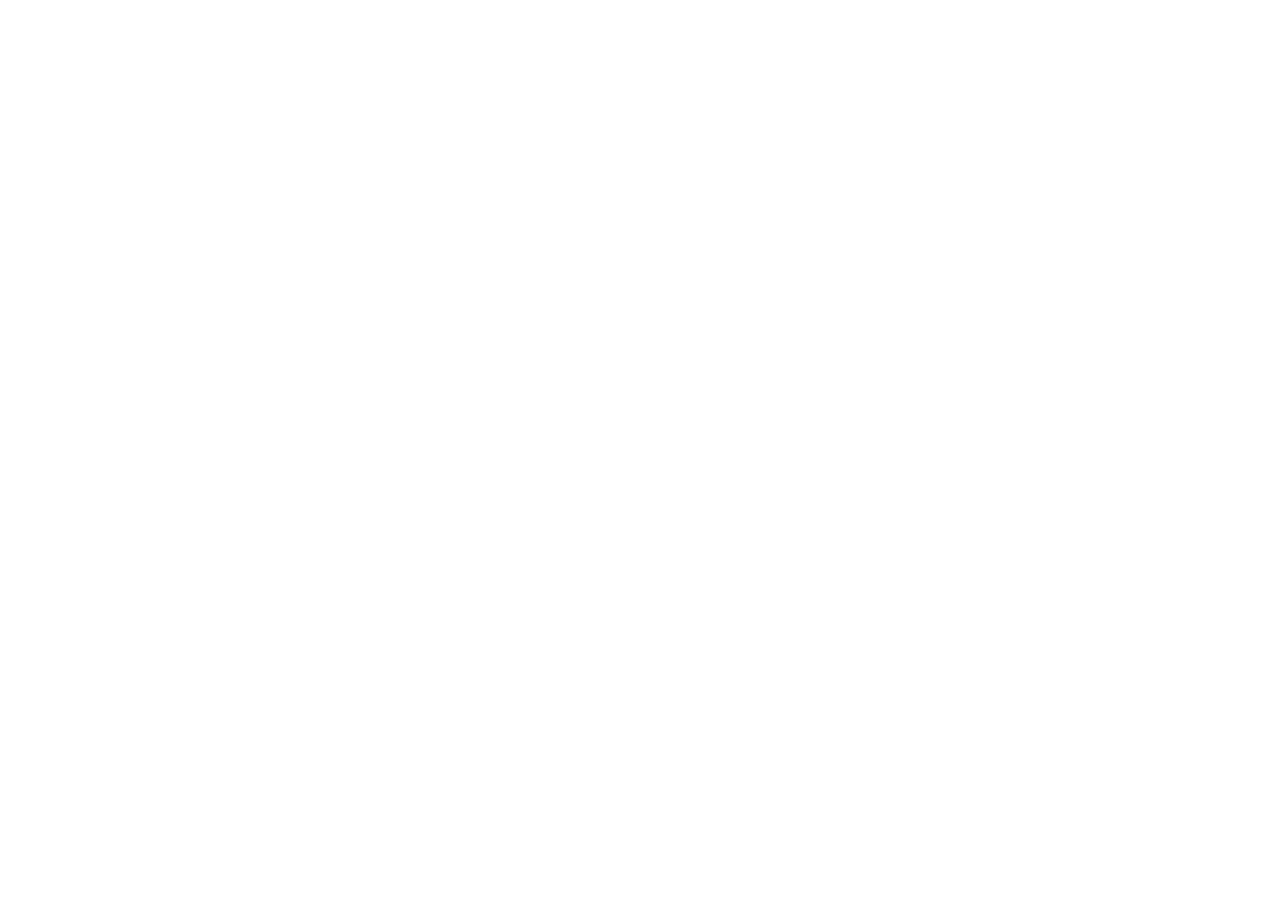
==== commit def229b0: "Add files via upload" ====
--- a/index.html
+++ b/index.html
@@ -20,8 +20,8 @@
     <meta name="twitter:card" content="summary_large_image" />
     <meta name="twitter:site" content="@Lovable" />
     <meta name="twitter:image" content="https://lovable.dev/opengraph-image-p98pqg.png" />
-    <script type="module" crossorigin src="/assets/index-BftCV38N.js"></script>
-    <link rel="stylesheet" crossorigin href="/assets/index-7bwsDKJG.css">
+    <script type="module" crossorigin src="/Meusite/assets/index-DYjj62LZ.js"></script>
+    <link rel="stylesheet" crossorigin href="/Meusite/assets/index-7bwsDKJG.css">
   </head>
 
   <body>
